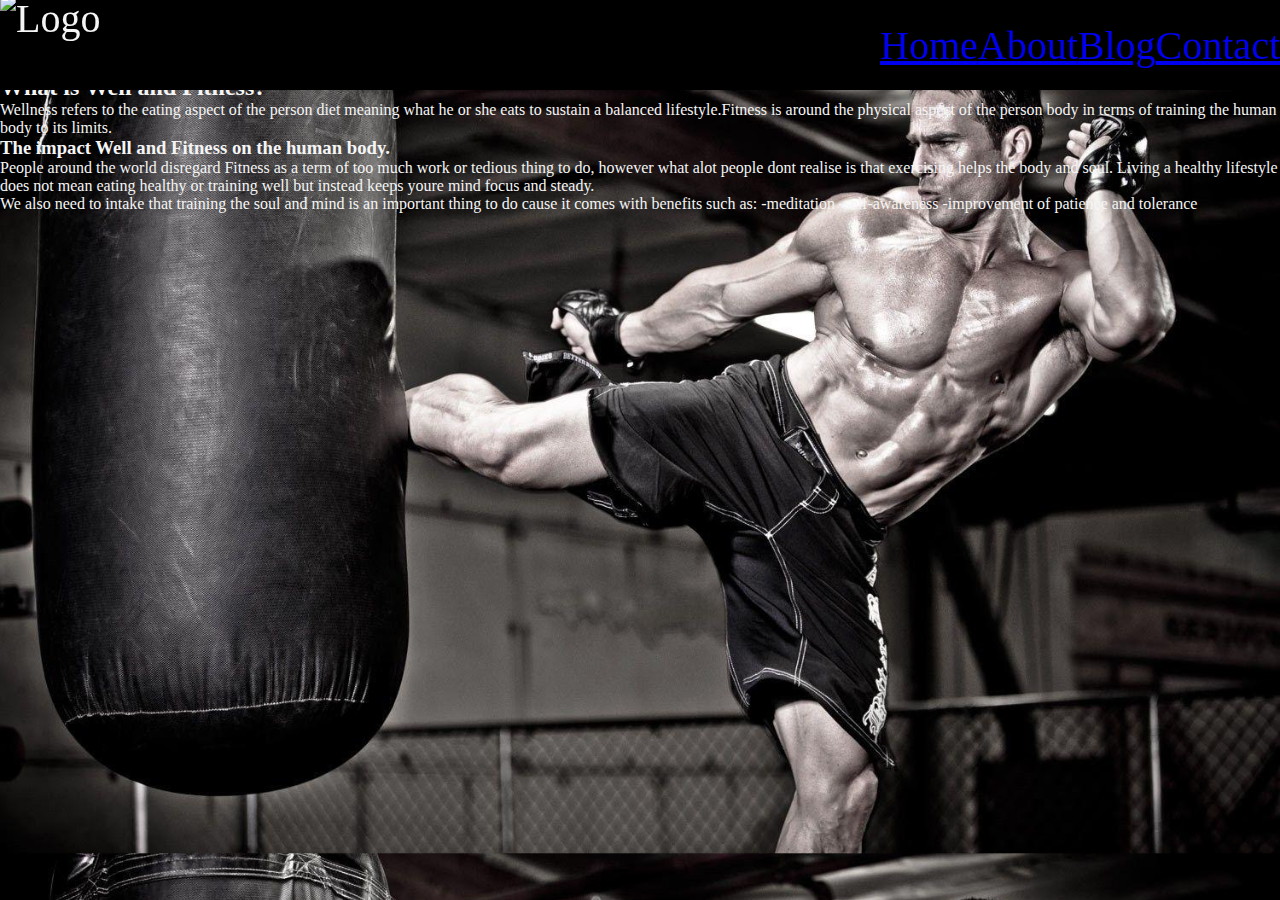
==== about.html @ 670df7f6 "new commit" ====
<!DOCTYPE html>
<html lang="en">
  <head>
    <meta charset="UTF-8" />
    <meta name="viewport" content="width=device-width, initial-scale=1.0" />
    <link rel="stylesheet" href="./assets/styles/navigation.css" />
    <link rel="stylesheet" href="./assets/styles/about.css" />
    <link
      rel="stylesheet"
      href="./assets/images/ball-workout-fitness-gym-wallpaper-preview.jpg"
    />

    <title>Document</title>
  </head>
  <body>
    <!-- Navigation Section -->
    <nav class="navbar">
      <img src="..." alt="Logo" class="logo" />
      <ul class="nav-links" id="nav-links">
        <li class="nav-link"><a href="./index.html">Home</a></li>
        <li class="nav-link"><a href="./about.html">About</a></li>
        <li class="nav-link"><a href="./blog.html">Blog</a></li>
        <li class="nav-link"><a href="./contact.html">Contact</a></li>
      </ul>
    </nav>

    <section class="fit">
      <div class="head">
        <h1>About</h1>
      </div>

      <h2>What is Well and Fitness?</h2>
      <p>
        Wellness refers to the eating aspect of the person diet meaning what he
        or she eats to sustain a balanced lifestyle.Fitness is around the
        physical aspect of the person body in terms of training the human body
        to its limits.
      </p>

      <h3>The impact Well and Fitness on the human body.</h3>
      <p>
        People around the world disregard Fitness as a term of too much work or
        tedious thing to do, however what alot people dont realise is that
        exercising helps the body and soul. Living a healthy lifestyle does not
        mean eating healthy or training well but instead keeps youre mind focus
        and steady.
      </p>

      <p>
        We also need to intake that training the soul and mind is an important
        thing to do cause it comes with benefits such as: -meditation
        -self-awareness -improvement of patience and tolerance
      </p>
    </section>
  </body>
</html>
---- assets/styles/navigation.css ----
* {
  margin: 0;
  padding: 0px;
  box-sizing: border-box;
}

.navbar {
  display: flex;
  justify-content: space-between;
  align-items: center;
  padding: 0px;
  position: fixed;
  top: 0;
  width: 100vw;
  height: 90px;
  font-size: 40px;
  background-color: black;
}

.nav-link a:hover {
  color: gray;
}

.nav-links {
  display: flex;
  list-style-type: none;
  transition: all 0.3s linear;
}

.nav-kink a {
  text-decoration: none;
  color: brown;
  padding: 8px;
  transition: color 0.3s ease-in-out;
}

.logo {
  height: 100px;
}
---- assets/styles/about.css ----
.head {
  text-align: center;
  font-size: xx-large;
  margin: 0 10%;
}

body {
  background-image: url("../images/wp2483011.jpg");
  background-size: cover;
  color: whitesmoke;
}
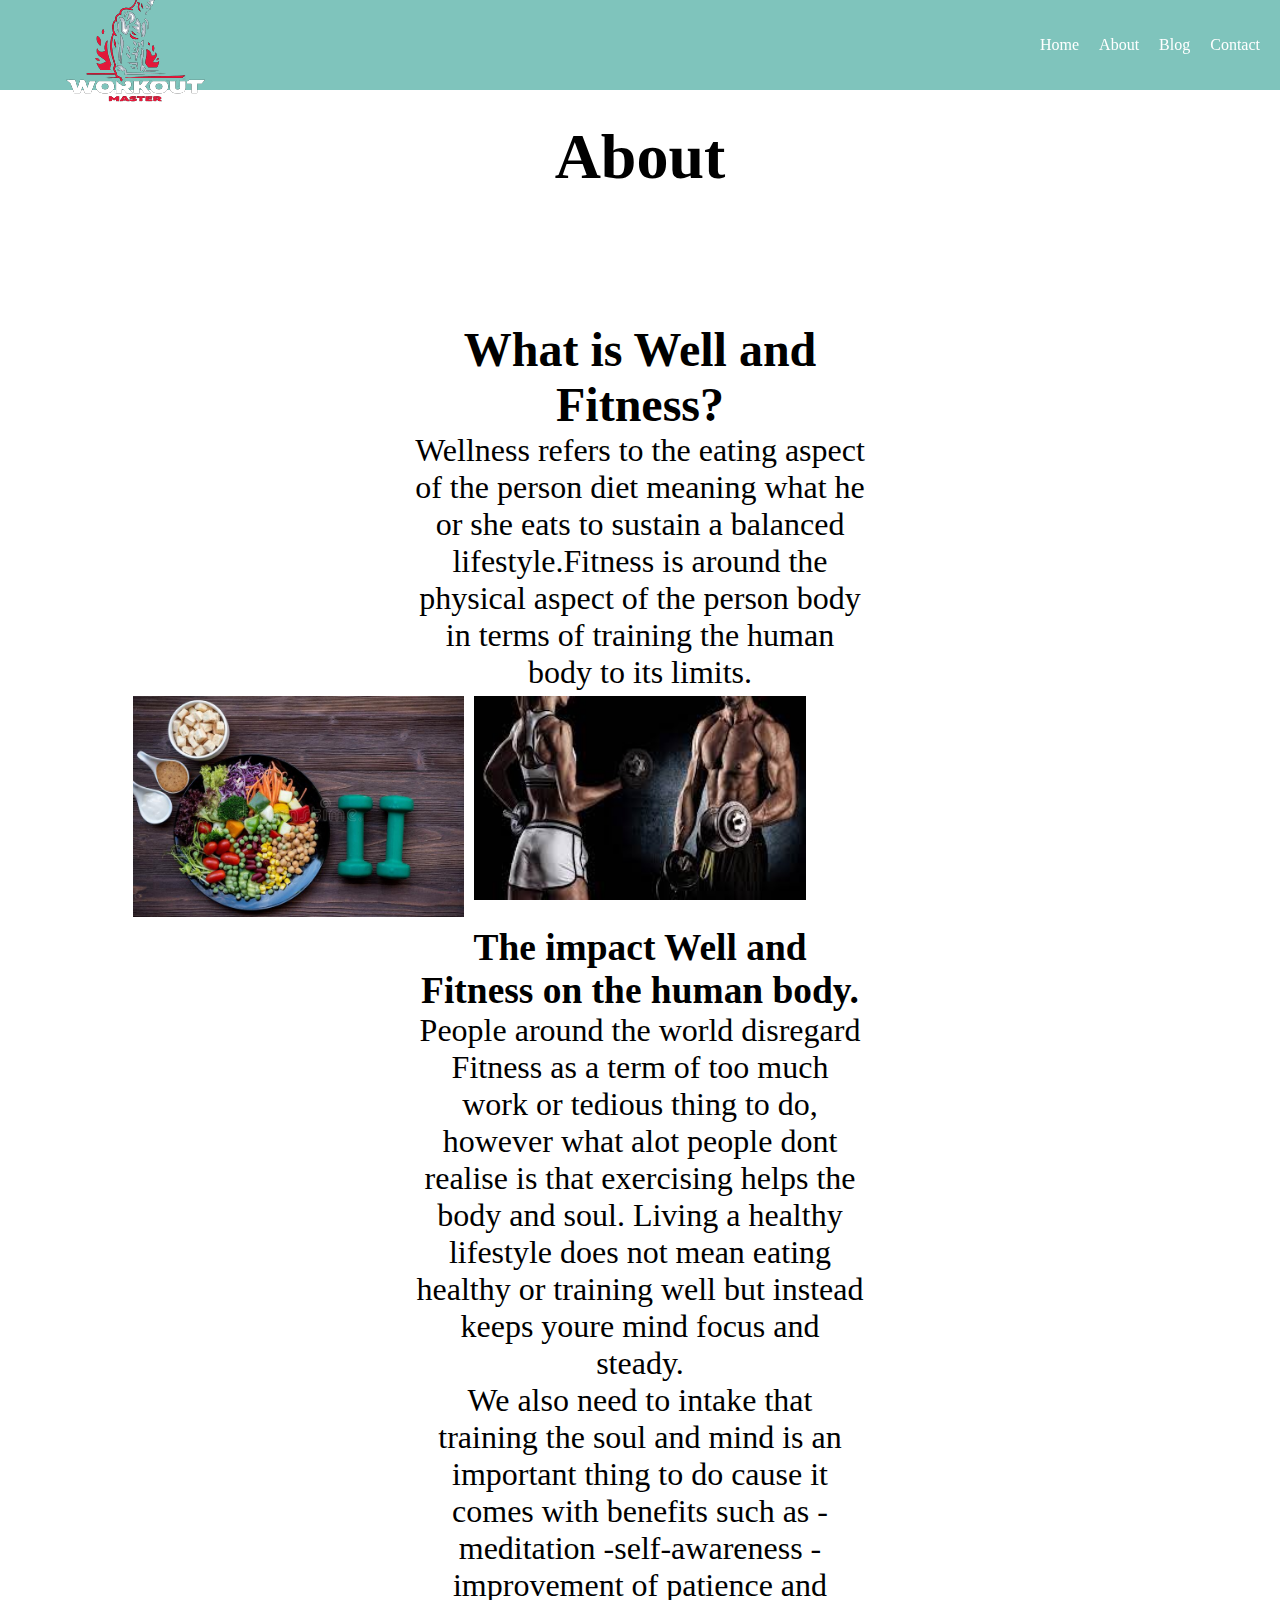
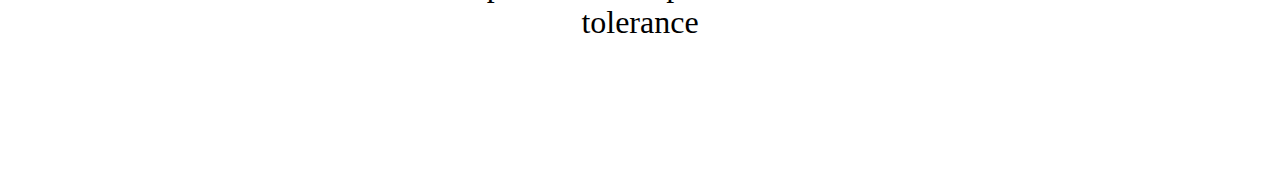
==== commit 6057e34f: "update" ====
--- a/about.html
+++ b/about.html
@@ -15,13 +15,18 @@
   <body>
     <!-- Navigation Section -->
     <nav class="navbar">
-      <img src="..." alt="Logo" class="logo" />
+      <img
+        src="./assets/images/images-removebg-preview.png"
+        alt="Logo"
+        class="logo"
+      />
       <ul class="nav-links" id="nav-links">
         <li class="nav-link"><a href="./index.html">Home</a></li>
         <li class="nav-link"><a href="./about.html">About</a></li>
         <li class="nav-link"><a href="./blog.html">Blog</a></li>
         <li class="nav-link"><a href="./contact.html">Contact</a></li>
       </ul>
+      <button class="hamburger">Hamburger</button>
     </nav>
 
     <section class="fit">
@@ -29,28 +34,45 @@
         <h1>About</h1>
       </div>
 
-      <h2>What is Well and Fitness?</h2>
-      <p>
-        Wellness refers to the eating aspect of the person diet meaning what he
-        or she eats to sustain a balanced lifestyle.Fitness is around the
-        physical aspect of the person body in terms of training the human body
-        to its limits.
-      </p>
+       <div class="well-container">
+        <div class="well">
+          <h2>What is Well and Fitness?</h2>
+          <p>
+            Wellness refers to the eating aspect of the person diet meaning what
+            he or she eats to sustain a balanced lifestyle.Fitness is around the
+            physical aspect of the person body in terms of training the human
+            body to its limits.
+          </p>
+        </div>
+        <div class="row">
+          <div class="column">
+            <img src="assets/images/diet-healthy-food-lifestyle-health-concept-sport-exercise-equipment-workout-and-gym-background-nutrition-detox-salad-f-179855057.jpg" alt="Snow" style="width:100%">
+          </div>
+          <div class="column">
+            <img src="assets/images/images (1).jpeg" alt="Forest" style="width:100%">
+          </div>
+        </div>
 
-      <h3>The impact Well and Fitness on the human body.</h3>
-      <p>
-        People around the world disregard Fitness as a term of too much work or
-        tedious thing to do, however what alot people dont realise is that
-        exercising helps the body and soul. Living a healthy lifestyle does not
-        mean eating healthy or training well but instead keeps youre mind focus
-        and steady.
-      </p>
+        <div class="well">
+          <h3>The impact Well and Fitness on the human body.</h3>
+          <p>
+            People around the world disregard Fitness as a term of too much work
+            or tedious thing to do, however what alot people dont realise is
+            that exercising helps the body and soul. Living a healthy lifestyle
+            does not mean eating healthy or training well but instead keeps
+            youre mind focus and steady.
+          </p>
+        </div>
 
-      <p>
-        We also need to intake that training the soul and mind is an important
-        thing to do cause it comes with benefits such as: -meditation
-        -self-awareness -improvement of patience and tolerance
-      </p>
+        <div class="well">
+          <p>
+            We also need to intake that training the soul and mind is an
+            important thing to do cause it comes with benefits such as
+            -meditation -self-awareness -improvement of patience and tolerance
+          </p>
+        </div>
+        
+      
     </section>
   </body>
 </html>
--- a/assets/styles/navigation.css
+++ b/assets/styles/navigation.css
@@ -1,39 +1,52 @@
 * {
   margin: 0;
-  padding: 0px;
+  padding: 0;
   box-sizing: border-box;
+}
+
+html {
+  scroll-behavior: smooth;
 }
 
 .navbar {
   display: flex;
   justify-content: space-between;
   align-items: center;
-  padding: 0px;
+  background-color: rgba(42, 157, 143, 0.6);
+  padding: 10px;
   position: fixed;
   top: 0;
   width: 100vw;
-  height: 90px;
-  font-size: 40px;
-  background-color: black;
-}
-
-.nav-link a:hover {
-  color: gray;
+  height: 7vw;
 }
 
 .nav-links {
   display: flex;
   list-style-type: none;
-  transition: all 0.3s linear;
 }
 
-.nav-kink a {
+.nav-link a {
   text-decoration: none;
-  color: brown;
-  padding: 8px;
+  color: white;
+  padding: 10px;
   transition: color 0.3s ease-in-out;
 }
 
-.logo {
-  height: 100px;
+.nav-link a:hover {
+  color: #2a9d8f;
 }
+
+.hamburger {
+  display: none;
+}
+
+@media screen and (max-width: 535px) {
+  .hamburger {
+    display: block;
+  }
+
+  .nav-links {
+    width: 0;
+    overflow: hidden;
+  }
+}
--- a/assets/styles/about.css
+++ b/assets/styles/about.css
@@ -4,8 +4,39 @@
   margin: 0 10%;
 }
 
-body {
-  background-image: url("../images/wp2483011.jpg");
-  background-size: cover;
-  color: whitesmoke;
+.well-container {
+  display: flex;
+  justify-content: center;
+  align-items: center;
+  flex-direction: column;
+  padding: 10%;
 }
+
+.well {
+  text-align: center;
+  width: 450px;
+  font-size: xx-large;
+}
+.fit {
+  margin-top: 120px;
+  /* line-height: 100px; */
+}
+
+* {
+  box-sizing: border-box;
+}
+
+.column {
+  float: left;
+  width: 33.33%;
+  padding: 5px;
+  display: table-cell;
+}
+
+.row::after {
+  clear: both;
+  display: table;
+  -webkit-box-shadow: 3px 3px 5px 6px #ccc; /* Safari 3-4, iOS 4.0.2 - 4.2, Android 2.3+ */
+  -moz-box-shadow: 3px 3px 5px 6px #ccc; /* Firefox 3.5 - 3.6 */
+  box-shadow: 3px 3px 5px 6px #ccc;
+}
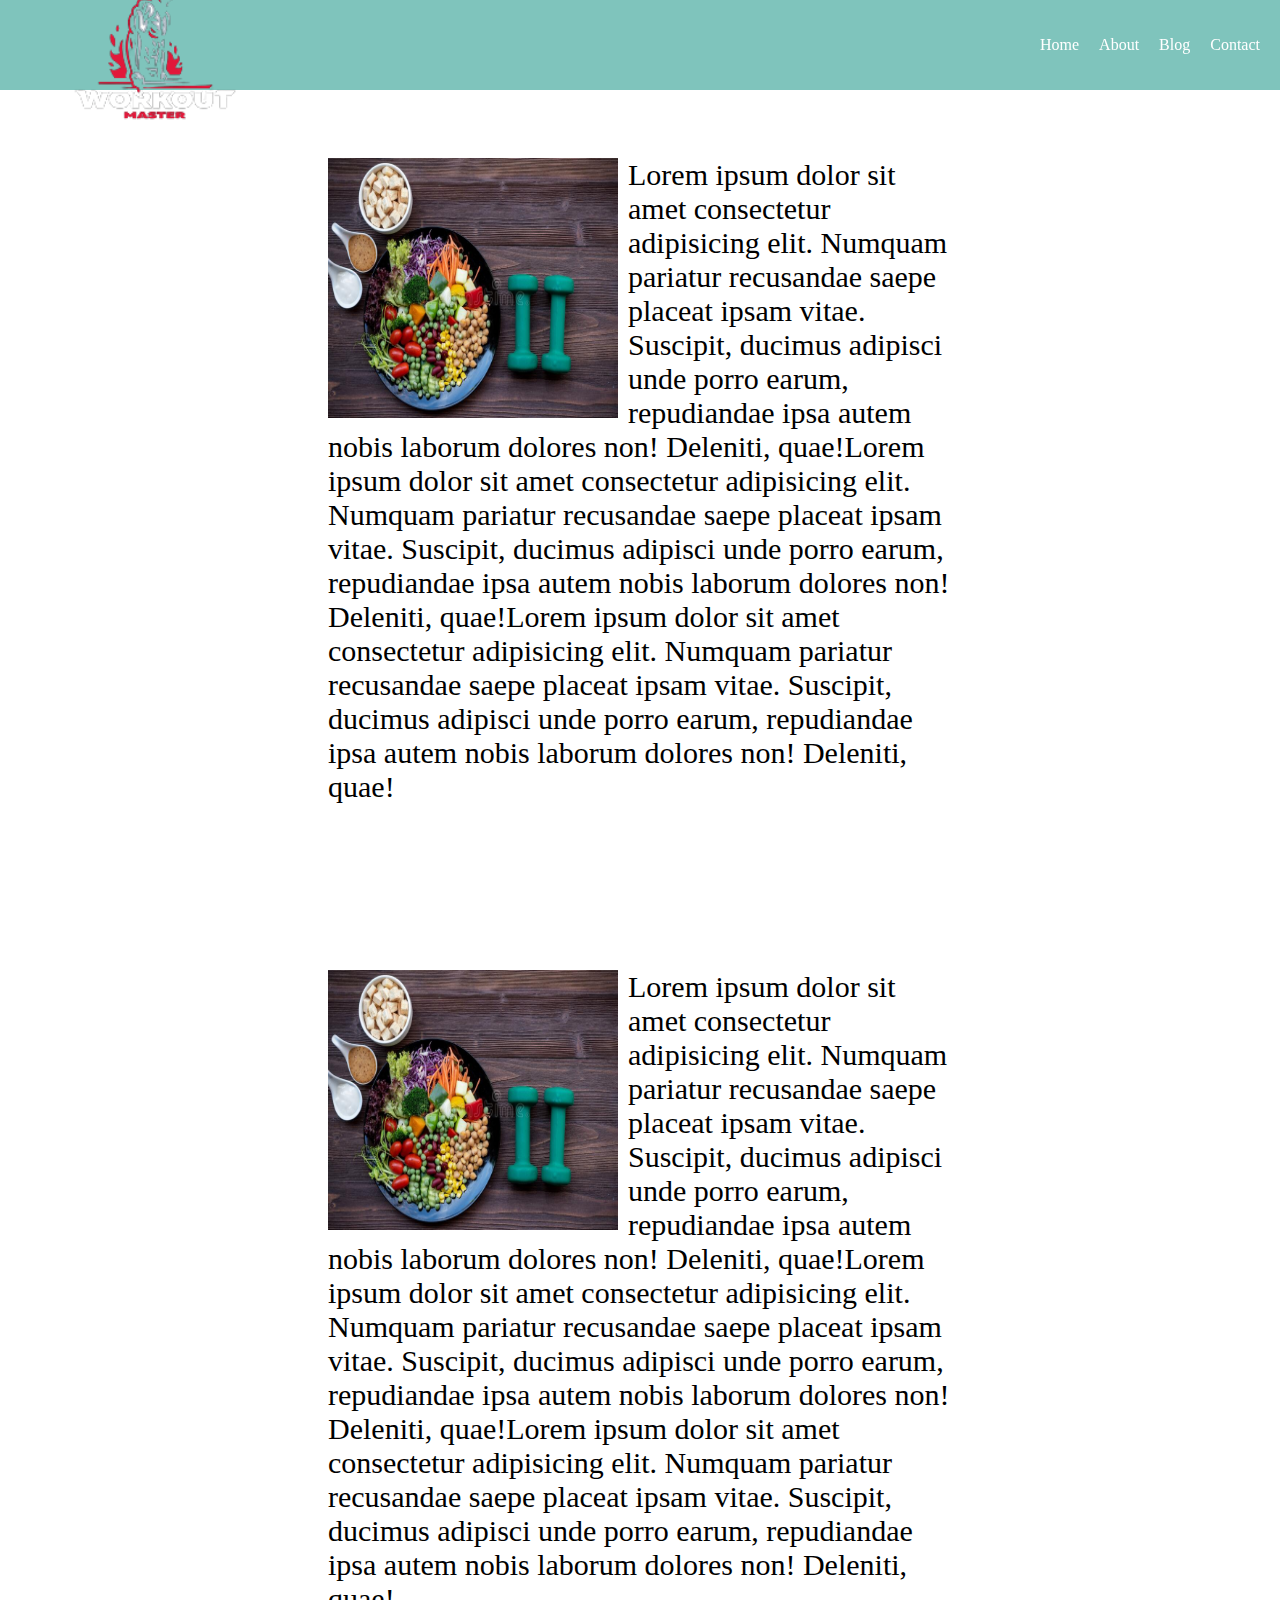
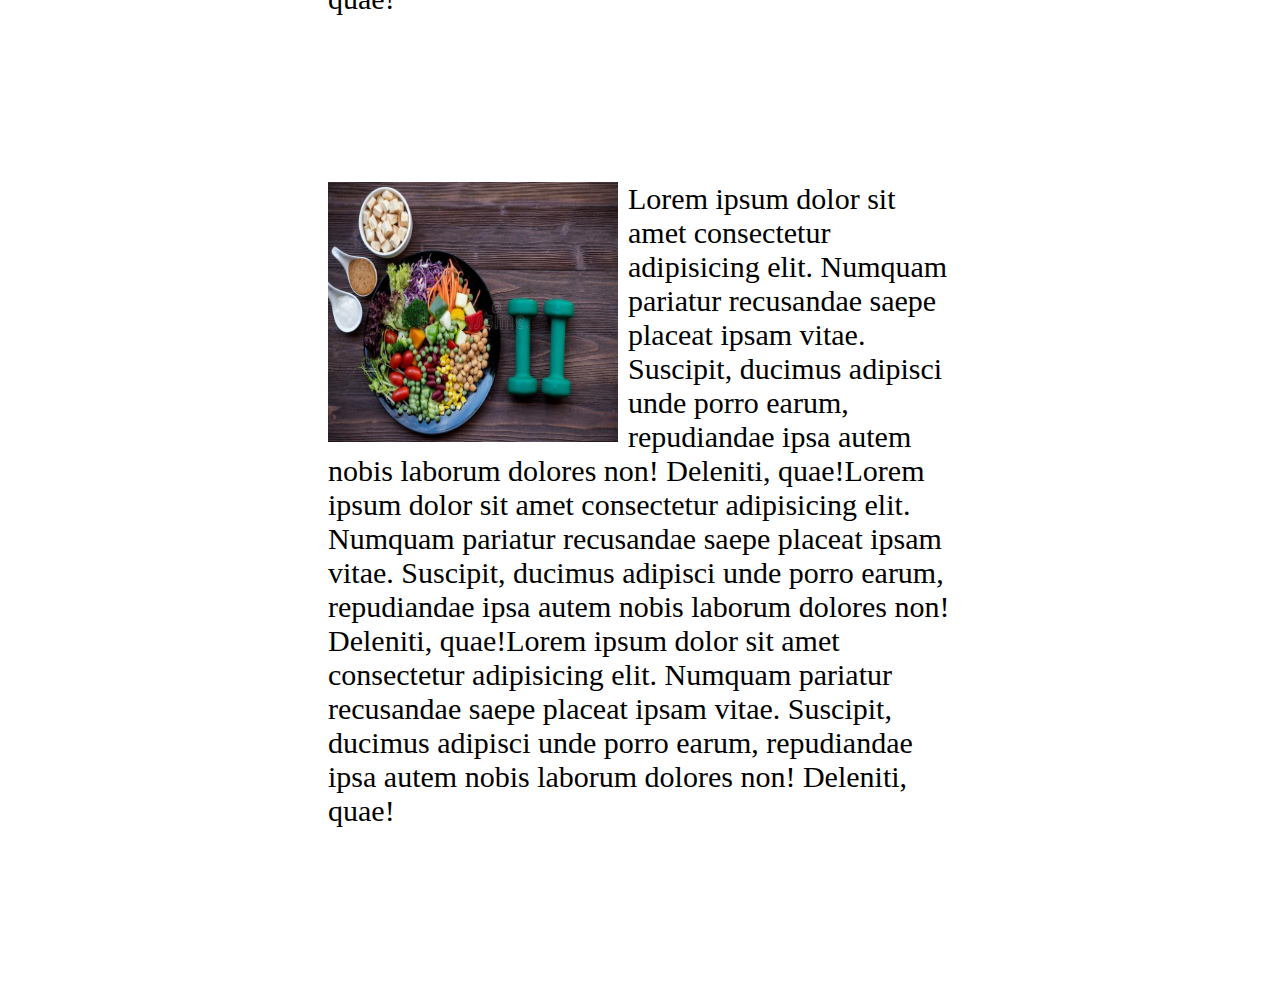
==== commit cc730aae: "update" ====
--- a/about.html
+++ b/about.html
@@ -5,10 +5,6 @@
     <meta name="viewport" content="width=device-width, initial-scale=1.0" />
     <link rel="stylesheet" href="./assets/styles/navigation.css" />
     <link rel="stylesheet" href="./assets/styles/about.css" />
-    <link
-      rel="stylesheet"
-      href="./assets/images/ball-workout-fitness-gym-wallpaper-preview.jpg"
-    />
 
     <title>Document</title>
   </head>
@@ -26,53 +22,58 @@
         <li class="nav-link"><a href="./blog.html">Blog</a></li>
         <li class="nav-link"><a href="./contact.html">Contact</a></li>
       </ul>
-      <button class="hamburger">Hamburger</button>
     </nav>
-
-    <section class="fit">
-      <div class="head">
-        <h1>About</h1>
+    <button class="hamburger">Hamburger</button>
+    <div class="container">
+      <img
+        src="assets/images/diet-healthy-food-lifestyle-health-concept-sport-exercise-equipment-workout-and-gym-background-nutrition-detox-salad-f-179855057.jpg"
+      />
+      <div class="text">
+        Lorem ipsum dolor sit amet consectetur adipisicing elit. Numquam
+        pariatur recusandae saepe placeat ipsam vitae. Suscipit, ducimus
+        adipisci unde porro earum, repudiandae ipsa autem nobis laborum dolores
+        non! Deleniti, quae!Lorem ipsum dolor sit amet consectetur adipisicing
+        elit. Numquam pariatur recusandae saepe placeat ipsam vitae. Suscipit,
+        ducimus adipisci unde porro earum, repudiandae ipsa autem nobis laborum
+        dolores non! Deleniti, quae!Lorem ipsum dolor sit amet consectetur
+        adipisicing elit. Numquam pariatur recusandae saepe placeat ipsam vitae.
+        Suscipit, ducimus adipisci unde porro earum, repudiandae ipsa autem
+        nobis laborum dolores non! Deleniti, quae!
       </div>
-
-       <div class="well-container">
-        <div class="well">
-          <h2>What is Well and Fitness?</h2>
-          <p>
-            Wellness refers to the eating aspect of the person diet meaning what
-            he or she eats to sustain a balanced lifestyle.Fitness is around the
-            physical aspect of the person body in terms of training the human
-            body to its limits.
-          </p>
-        </div>
-        <div class="row">
-          <div class="column">
-            <img src="assets/images/diet-healthy-food-lifestyle-health-concept-sport-exercise-equipment-workout-and-gym-background-nutrition-detox-salad-f-179855057.jpg" alt="Snow" style="width:100%">
-          </div>
-          <div class="column">
-            <img src="assets/images/images (1).jpeg" alt="Forest" style="width:100%">
-          </div>
-        </div>
-
-        <div class="well">
-          <h3>The impact Well and Fitness on the human body.</h3>
-          <p>
-            People around the world disregard Fitness as a term of too much work
-            or tedious thing to do, however what alot people dont realise is
-            that exercising helps the body and soul. Living a healthy lifestyle
-            does not mean eating healthy or training well but instead keeps
-            youre mind focus and steady.
-          </p>
-        </div>
-
-        <div class="well">
-          <p>
-            We also need to intake that training the soul and mind is an
-            important thing to do cause it comes with benefits such as
-            -meditation -self-awareness -improvement of patience and tolerance
-          </p>
-        </div>
-        
-      
-    </section>
+    </div>
+    <div class="container">
+      <img
+        src="assets/images/diet-healthy-food-lifestyle-health-concept-sport-exercise-equipment-workout-and-gym-background-nutrition-detox-salad-f-179855057.jpg"
+      />
+      <div class="text">
+        Lorem ipsum dolor sit amet consectetur adipisicing elit. Numquam
+        pariatur recusandae saepe placeat ipsam vitae. Suscipit, ducimus
+        adipisci unde porro earum, repudiandae ipsa autem nobis laborum dolores
+        non! Deleniti, quae!Lorem ipsum dolor sit amet consectetur adipisicing
+        elit. Numquam pariatur recusandae saepe placeat ipsam vitae. Suscipit,
+        ducimus adipisci unde porro earum, repudiandae ipsa autem nobis laborum
+        dolores non! Deleniti, quae!Lorem ipsum dolor sit amet consectetur
+        adipisicing elit. Numquam pariatur recusandae saepe placeat ipsam vitae.
+        Suscipit, ducimus adipisci unde porro earum, repudiandae ipsa autem
+        nobis laborum dolores non! Deleniti, quae!
+      </div>
+    </div>
+    <div class="container">
+      <img
+        src="assets/images/diet-healthy-food-lifestyle-health-concept-sport-exercise-equipment-workout-and-gym-background-nutrition-detox-salad-f-179855057.jpg"
+      />
+      <div class="text">
+        Lorem ipsum dolor sit amet consectetur adipisicing elit. Numquam
+        pariatur recusandae saepe placeat ipsam vitae. Suscipit, ducimus
+        adipisci unde porro earum, repudiandae ipsa autem nobis laborum dolores
+        non! Deleniti, quae!Lorem ipsum dolor sit amet consectetur adipisicing
+        elit. Numquam pariatur recusandae saepe placeat ipsam vitae. Suscipit,
+        ducimus adipisci unde porro earum, repudiandae ipsa autem nobis laborum
+        dolores non! Deleniti, quae!Lorem ipsum dolor sit amet consectetur
+        adipisicing elit. Numquam pariatur recusandae saepe placeat ipsam vitae.
+        Suscipit, ducimus adipisci unde porro earum, repudiandae ipsa autem
+        nobis laborum dolores non! Deleniti, quae!
+      </div>
+    </div>
   </body>
 </html>
--- a/assets/styles/about.css
+++ b/assets/styles/about.css
@@ -1,42 +1,13 @@
-.head {
-  text-align: center;
-  font-size: xx-large;
-  margin: 0 10%;
+.container {
+  margin: 150px auto;
+  width: 50%;
+  padding: 8px;
+  font-size: 30px;
 }
 
-.well-container {
-  display: flex;
-  justify-content: center;
-  align-items: center;
-  flex-direction: column;
-  padding: 10%;
+img {
+  float: left;
+  width: 300px;
+  height: 260px;
+  padding: 0 10px 0 0;
 }
-
-.well {
-  text-align: center;
-  width: 450px;
-  font-size: xx-large;
-}
-.fit {
-  margin-top: 120px;
-  /* line-height: 100px; */
-}
-
-* {
-  box-sizing: border-box;
-}
-
-.column {
-  float: left;
-  width: 33.33%;
-  padding: 5px;
-  display: table-cell;
-}
-
-.row::after {
-  clear: both;
-  display: table;
-  -webkit-box-shadow: 3px 3px 5px 6px #ccc; /* Safari 3-4, iOS 4.0.2 - 4.2, Android 2.3+ */
-  -moz-box-shadow: 3px 3px 5px 6px #ccc; /* Firefox 3.5 - 3.6 */
-  box-shadow: 3px 3px 5px 6px #ccc;
-}
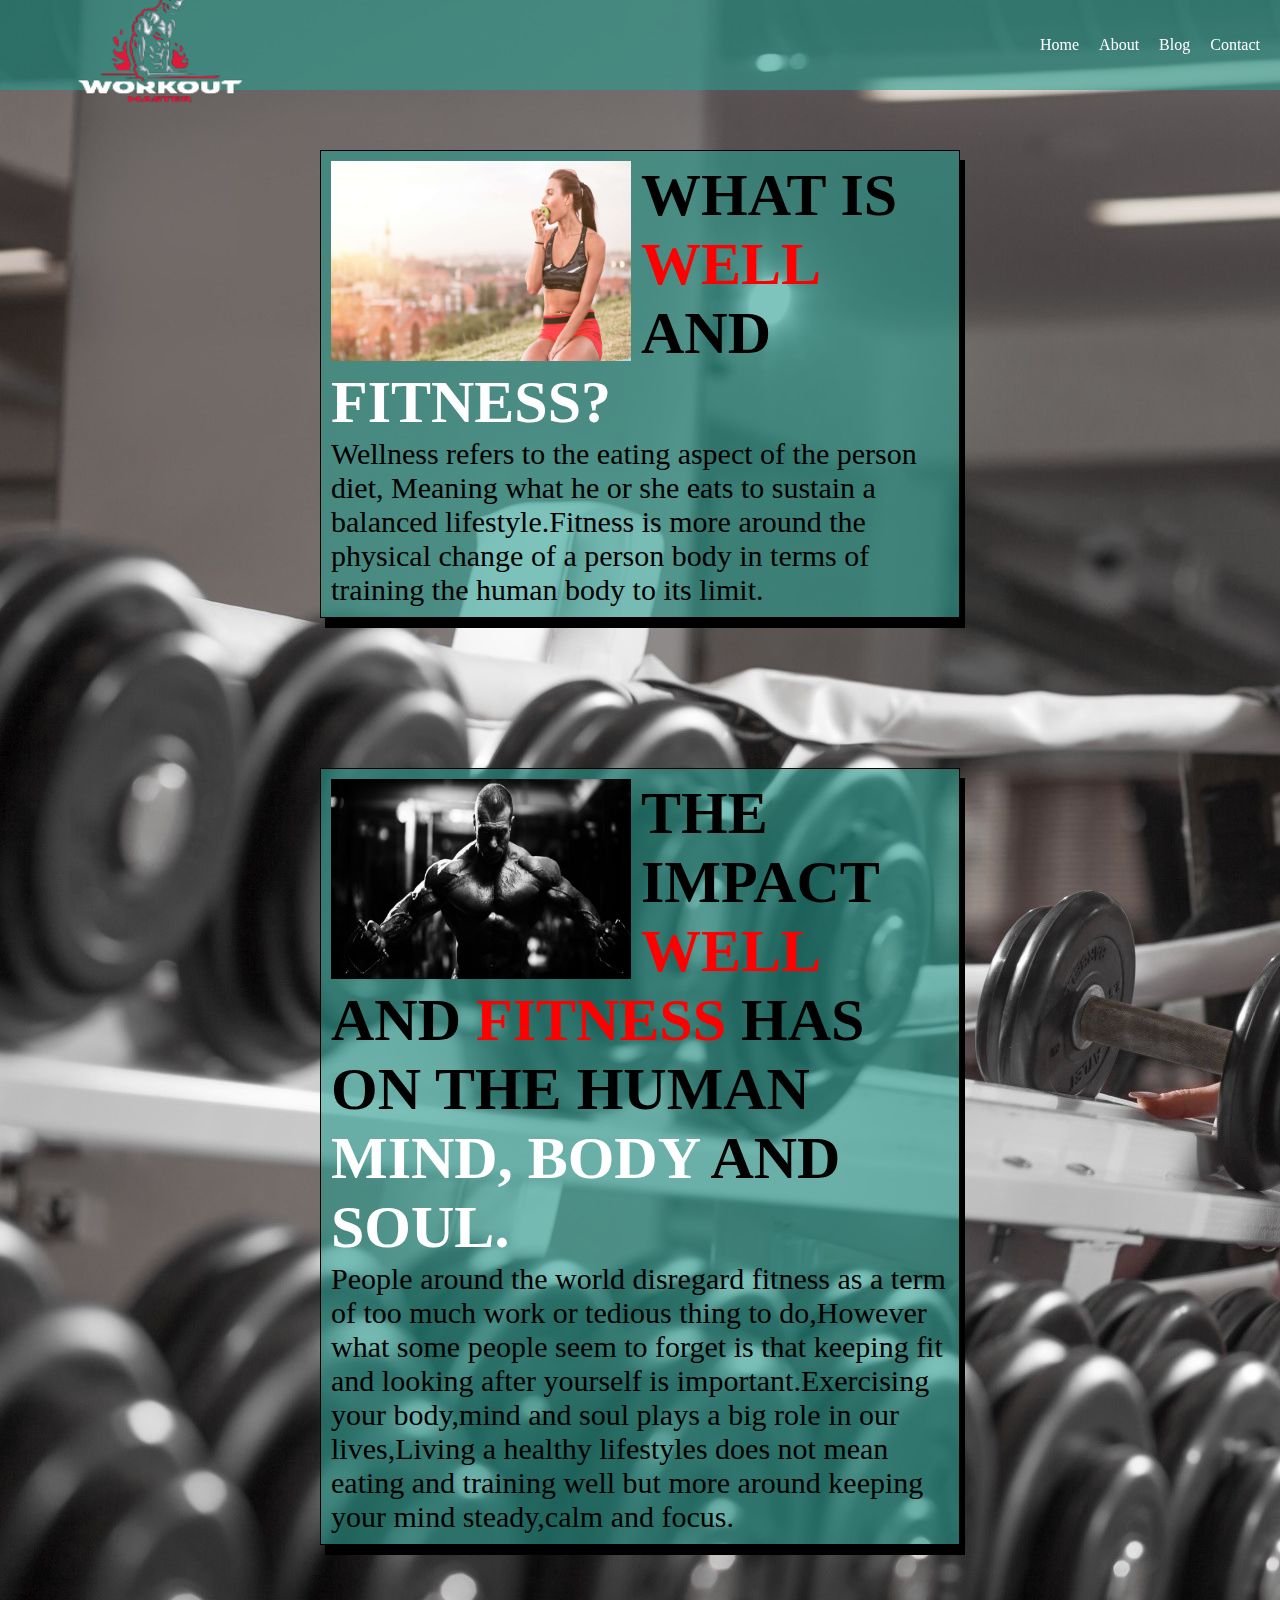
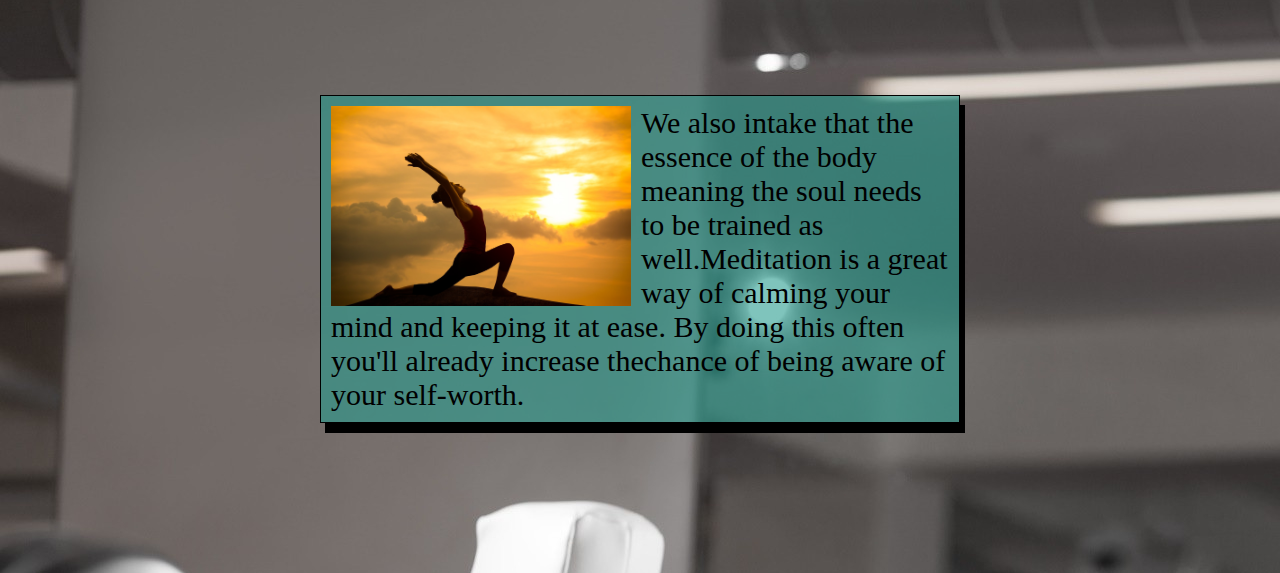
==== commit a55ad827: "update" ====
--- a/about.html
+++ b/about.html
@@ -25,54 +25,43 @@
     </nav>
     <button class="hamburger">Hamburger</button>
     <div class="container">
-      <img
-        src="assets/images/diet-healthy-food-lifestyle-health-concept-sport-exercise-equipment-workout-and-gym-background-nutrition-detox-salad-f-179855057.jpg"
-      />
+      <img src="assets/images/Eat-Before-or-After-Running-thumb.jpg" />
       <div class="text">
-        Lorem ipsum dolor sit amet consectetur adipisicing elit. Numquam
-        pariatur recusandae saepe placeat ipsam vitae. Suscipit, ducimus
-        adipisci unde porro earum, repudiandae ipsa autem nobis laborum dolores
-        non! Deleniti, quae!Lorem ipsum dolor sit amet consectetur adipisicing
-        elit. Numquam pariatur recusandae saepe placeat ipsam vitae. Suscipit,
-        ducimus adipisci unde porro earum, repudiandae ipsa autem nobis laborum
-        dolores non! Deleniti, quae!Lorem ipsum dolor sit amet consectetur
-        adipisicing elit. Numquam pariatur recusandae saepe placeat ipsam vitae.
-        Suscipit, ducimus adipisci unde porro earum, repudiandae ipsa autem
-        nobis laborum dolores non! Deleniti, quae!
+        <h1>
+          WHAT IS <span style="color: red">WELL</span> AND
+          <span style="color: white">FITNESS?</span>
+        </h1>
+        Wellness refers to the eating aspect of the person diet, Meaning what he
+        or she eats to sustain a balanced lifestyle.Fitness is more around the
+        physical change of a person body in terms of training the human body to
+        its limit.
       </div>
     </div>
     <div class="container">
-      <img
-        src="assets/images/diet-healthy-food-lifestyle-health-concept-sport-exercise-equipment-workout-and-gym-background-nutrition-detox-salad-f-179855057.jpg"
-      />
+      <img src="assets/images/834259.jpg" />
       <div class="text">
-        Lorem ipsum dolor sit amet consectetur adipisicing elit. Numquam
-        pariatur recusandae saepe placeat ipsam vitae. Suscipit, ducimus
-        adipisci unde porro earum, repudiandae ipsa autem nobis laborum dolores
-        non! Deleniti, quae!Lorem ipsum dolor sit amet consectetur adipisicing
-        elit. Numquam pariatur recusandae saepe placeat ipsam vitae. Suscipit,
-        ducimus adipisci unde porro earum, repudiandae ipsa autem nobis laborum
-        dolores non! Deleniti, quae!Lorem ipsum dolor sit amet consectetur
-        adipisicing elit. Numquam pariatur recusandae saepe placeat ipsam vitae.
-        Suscipit, ducimus adipisci unde porro earum, repudiandae ipsa autem
-        nobis laborum dolores non! Deleniti, quae!
+        <h1>
+          THE IMPACT <span style="color: red">WELL</span> AND
+          <span style="color: red">FITNESS</span> HAS ON THE HUMAN
+          <span style="color: white">MIND,</span>
+          <span style="color: white">BODY</span> AND
+          <span style="color: white">SOUL.</span>
+        </h1>
+        People around the world disregard fitness as a term of too much work or
+        tedious thing to do,However what some people seem to forget is that
+        keeping fit and looking after yourself is important.Exercising your
+        body,mind and soul plays a big role in our lives,Living a healthy
+        lifestyles does not mean eating and training well but more around
+        keeping your mind steady,calm and focus.
       </div>
     </div>
     <div class="container">
-      <img
-        src="assets/images/diet-healthy-food-lifestyle-health-concept-sport-exercise-equipment-workout-and-gym-background-nutrition-detox-salad-f-179855057.jpg"
-      />
+      <img src="assets/images/yoga-pose-light-orange.jpg" />
       <div class="text">
-        Lorem ipsum dolor sit amet consectetur adipisicing elit. Numquam
-        pariatur recusandae saepe placeat ipsam vitae. Suscipit, ducimus
-        adipisci unde porro earum, repudiandae ipsa autem nobis laborum dolores
-        non! Deleniti, quae!Lorem ipsum dolor sit amet consectetur adipisicing
-        elit. Numquam pariatur recusandae saepe placeat ipsam vitae. Suscipit,
-        ducimus adipisci unde porro earum, repudiandae ipsa autem nobis laborum
-        dolores non! Deleniti, quae!Lorem ipsum dolor sit amet consectetur
-        adipisicing elit. Numquam pariatur recusandae saepe placeat ipsam vitae.
-        Suscipit, ducimus adipisci unde porro earum, repudiandae ipsa autem
-        nobis laborum dolores non! Deleniti, quae!
+        We also intake that the essence of the body meaning the soul needs to be
+        trained as well.Meditation is a great way of calming your mind and
+        keeping it at ease. By doing this often you'll already increase
+        thechance of being aware of your self-worth.
       </div>
     </div>
   </body>
--- a/assets/styles/about.css
+++ b/assets/styles/about.css
@@ -3,11 +3,19 @@
   width: 50%;
   padding: 8px;
   font-size: 30px;
+  border: 1px solid;
+  padding: 10px;
+  box-shadow: 5px 10px;
+  background-color: rgba(42, 157, 143, 0.6);
 }
 
 img {
   float: left;
-  width: 300px;
-  height: 260px;
+  width: 310px;
+  height: 200px;
   padding: 0 10px 0 0;
 }
+
+body {
+  background-image: url(../images/289-2895659_gym-workout-hd-wallpapers-best-workout-music-mix.jpg);
+}
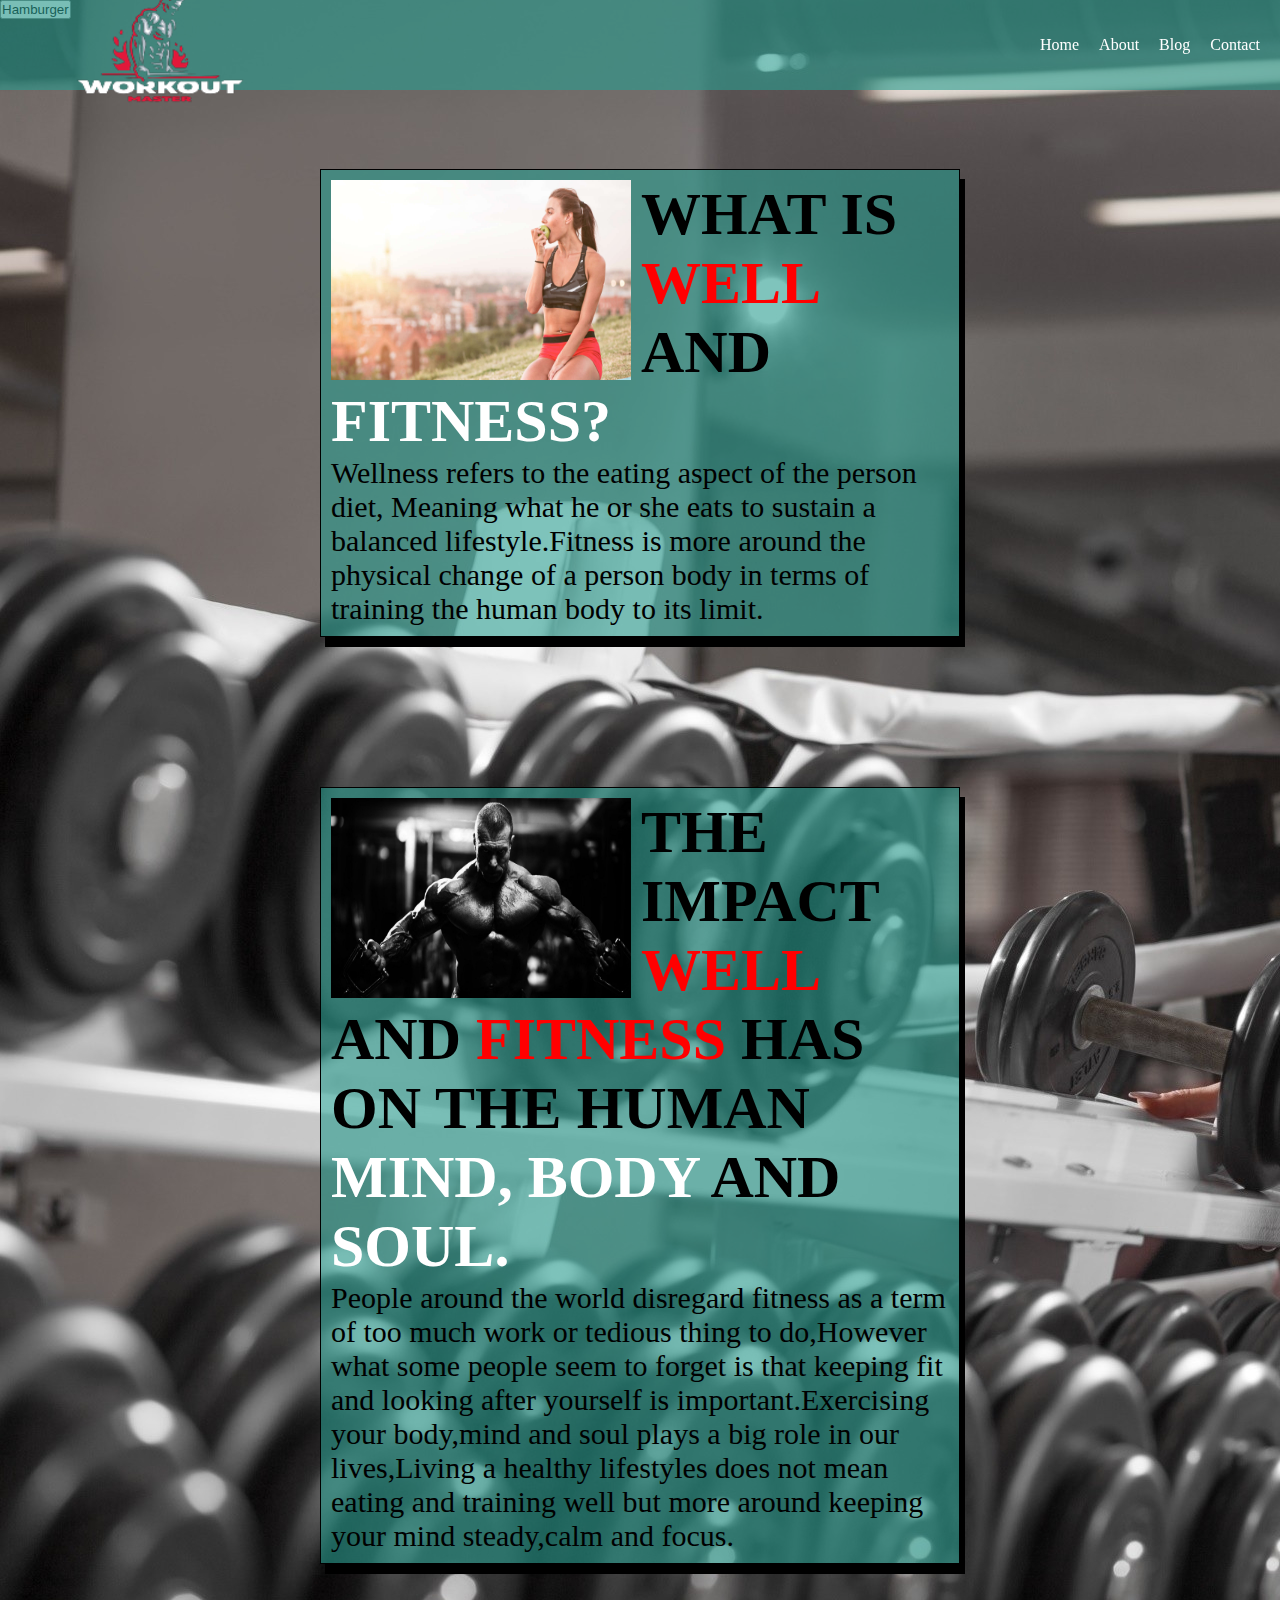
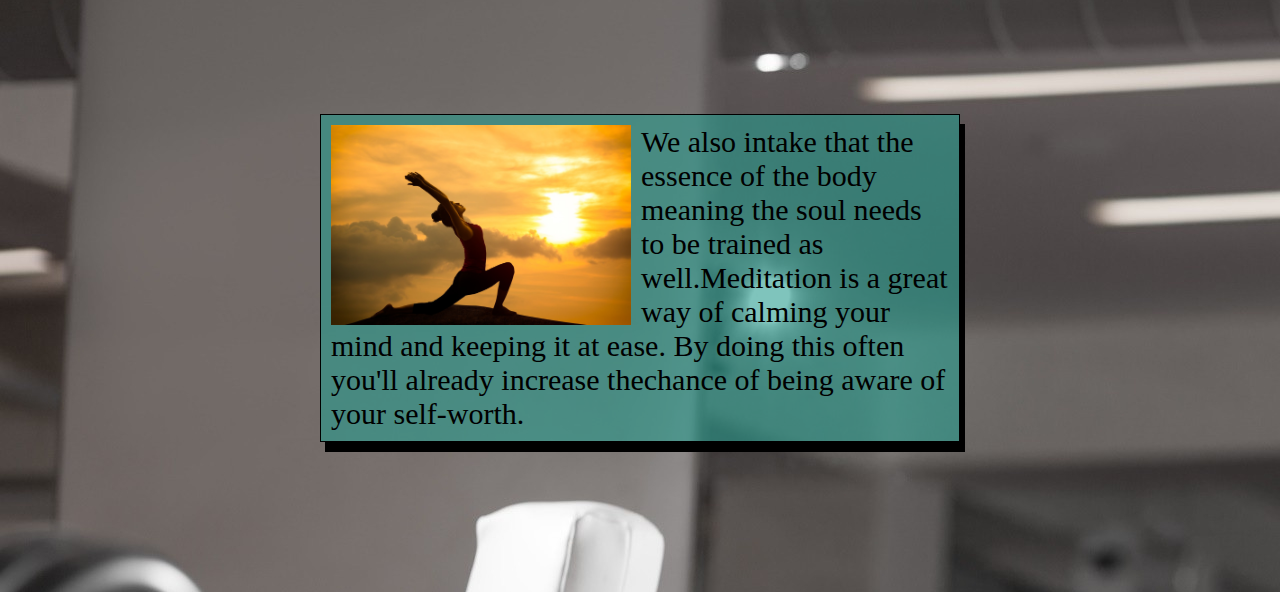
==== commit 4adcceb1: "update" ====
--- a/about.html
+++ b/about.html
@@ -23,7 +23,7 @@
         <li class="nav-link"><a href="./contact.html">Contact</a></li>
       </ul>
     </nav>
-    <button class="hamburger">Hamburger</button>
+    <button class="hamburger" onclick="toggleNav()">Hamburger</button>
     <div class="container">
       <img src="assets/images/Eat-Before-or-After-Running-thumb.jpg" />
       <div class="text">
@@ -31,10 +31,12 @@
           WHAT IS <span style="color: red">WELL</span> AND
           <span style="color: white">FITNESS?</span>
         </h1>
-        Wellness refers to the eating aspect of the person diet, Meaning what he
-        or she eats to sustain a balanced lifestyle.Fitness is more around the
-        physical change of a person body in terms of training the human body to
-        its limit.
+        <p class="text1">
+          Wellness refers to the eating aspect of the person diet, Meaning what
+          he or she eats to sustain a balanced lifestyle.Fitness is more around
+          the physical change of a person body in terms of training the human
+          body to its limit.
+        </p>
       </div>
     </div>
     <div class="container">
@@ -47,22 +49,27 @@
           <span style="color: white">BODY</span> AND
           <span style="color: white">SOUL.</span>
         </h1>
-        People around the world disregard fitness as a term of too much work or
-        tedious thing to do,However what some people seem to forget is that
-        keeping fit and looking after yourself is important.Exercising your
-        body,mind and soul plays a big role in our lives,Living a healthy
-        lifestyles does not mean eating and training well but more around
-        keeping your mind steady,calm and focus.
+        <p class="text1">
+          People around the world disregard fitness as a term of too much work
+          or tedious thing to do,However what some people seem to forget is that
+          keeping fit and looking after yourself is important.Exercising your
+          body,mind and soul plays a big role in our lives,Living a healthy
+          lifestyles does not mean eating and training well but more around
+          keeping your mind steady,calm and focus.
+        </p>
       </div>
     </div>
     <div class="container">
       <img src="assets/images/yoga-pose-light-orange.jpg" />
       <div class="text">
-        We also intake that the essence of the body meaning the soul needs to be
-        trained as well.Meditation is a great way of calming your mind and
-        keeping it at ease. By doing this often you'll already increase
-        thechance of being aware of your self-worth.
+        <p class="text1">
+          We also intake that the essence of the body meaning the soul needs to
+          be trained as well.Meditation is a great way of calming your mind and
+          keeping it at ease. By doing this often you'll already increase
+          thechance of being aware of your self-worth.
+        </p>
       </div>
     </div>
+    <script src="./assets/scripts/nav.js"></script>
   </body>
 </html>
--- a/assets/styles/navigation.css
+++ b/assets/styles/navigation.css
@@ -18,11 +18,13 @@
   top: 0;
   width: 100vw;
   height: 7vw;
+  z-index: 1000;
 }
 
 .nav-links {
   display: flex;
   list-style-type: none;
+  transition: all 0.3s linear;
 }
 
 .nav-link a {
@@ -36,17 +38,24 @@
   color: #2a9d8f;
 }
 
-.hamburger {
+.MENU {
   display: none;
 }
 
 @media screen and (max-width: 535px) {
-  .hamburger {
+  .MENU {
     display: block;
   }
 
   .nav-links {
-    width: 0;
+    width: 0px;
     overflow: hidden;
+    position: fixed;
+    top: 40px;
+    background: black;
+    left: 0;
+    justify-content: center;
+    height: 40px;
+    align-items: center;
   }
 }
--- a/assets/styles/about.css
+++ b/assets/styles/about.css
@@ -19,3 +19,41 @@
 body {
   background-image: url(../images/289-2895659_gym-workout-hd-wallpapers-best-workout-music-mix.jpg);
 }
+
+@media screen and (max-width: 610px) {
+  .container img {
+    width: 253px;
+    height: 158px;
+  }
+
+  .container h1 {
+    font-size: 24px;
+  }
+
+  p.text1 {
+    font-size: 25px;
+  }
+
+  .navbar {
+    position: static;
+  }
+}
+
+@media screen and (max-width: 430px) {
+  .container img {
+    width: 199px;
+    height: 125px;
+  }
+
+  .container h1 {
+    font-size: 24px;
+  }
+
+  p.text1 {
+    font-size: 15px;
+  }
+
+  .navbar {
+    position: static;
+  }
+}
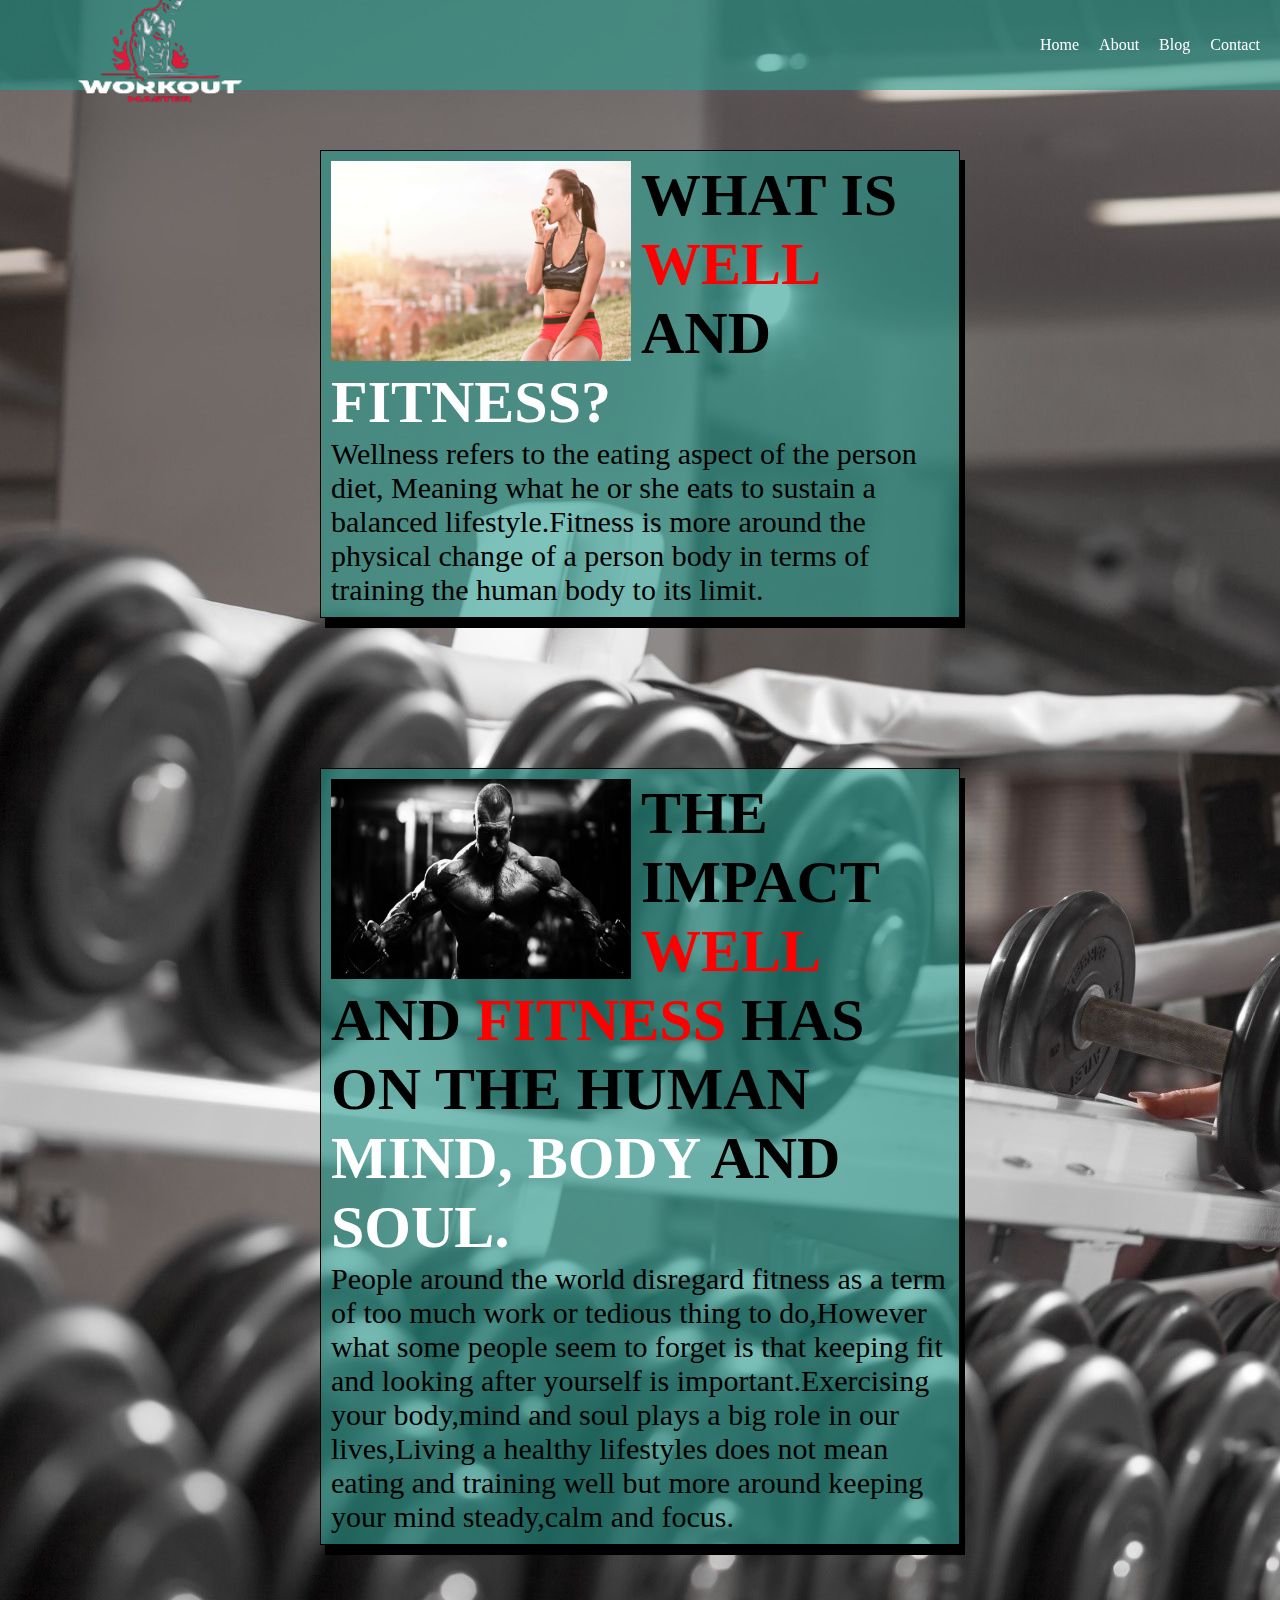
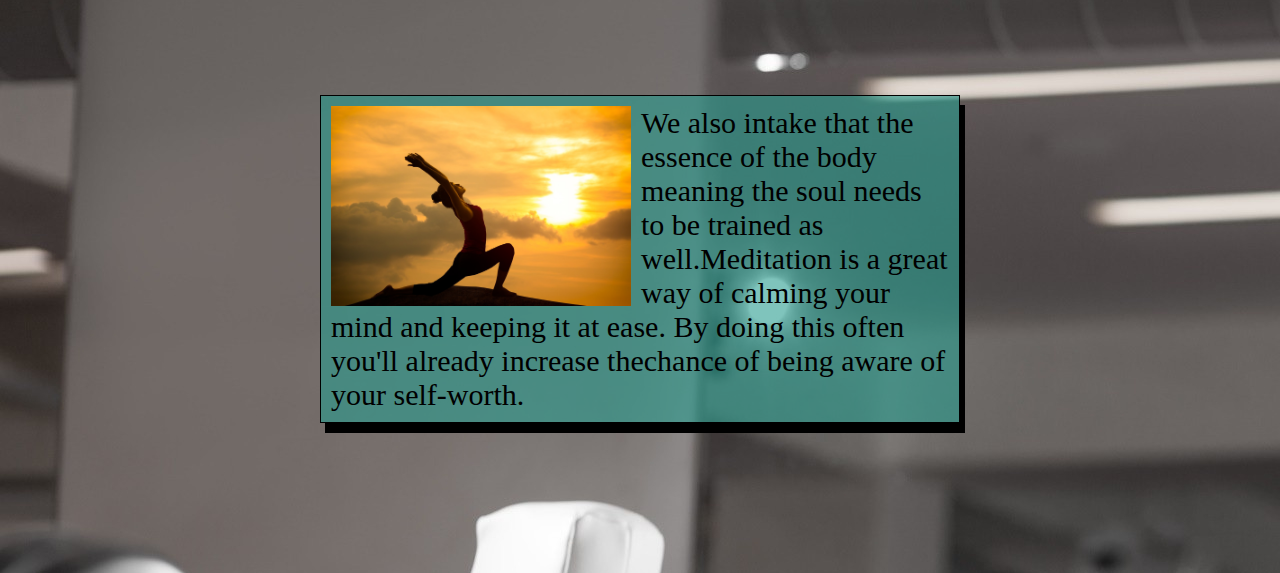
==== commit 86650481: "update" ====
--- a/about.html
+++ b/about.html
@@ -23,7 +23,7 @@
         <li class="nav-link"><a href="./contact.html">Contact</a></li>
       </ul>
     </nav>
-    <button class="hamburger" onclick="toggleNav()">Hamburger</button>
+    <button class="MENU" onclick="toggleNav()">MENU</button>
     <div class="container">
       <img src="assets/images/Eat-Before-or-After-Running-thumb.jpg" />
       <div class="text">
--- a/assets/styles/navigation.css
+++ b/assets/styles/navigation.css
@@ -51,7 +51,7 @@
     width: 0px;
     overflow: hidden;
     position: fixed;
-    top: 40px;
+    top: 30px;
     background: black;
     left: 0;
     justify-content: center;
--- a/assets/styles/about.css
+++ b/assets/styles/about.css
@@ -41,7 +41,7 @@
 
 @media screen and (max-width: 430px) {
   .container img {
-    width: 199px;
+    width: 149px;
     height: 125px;
   }
 
